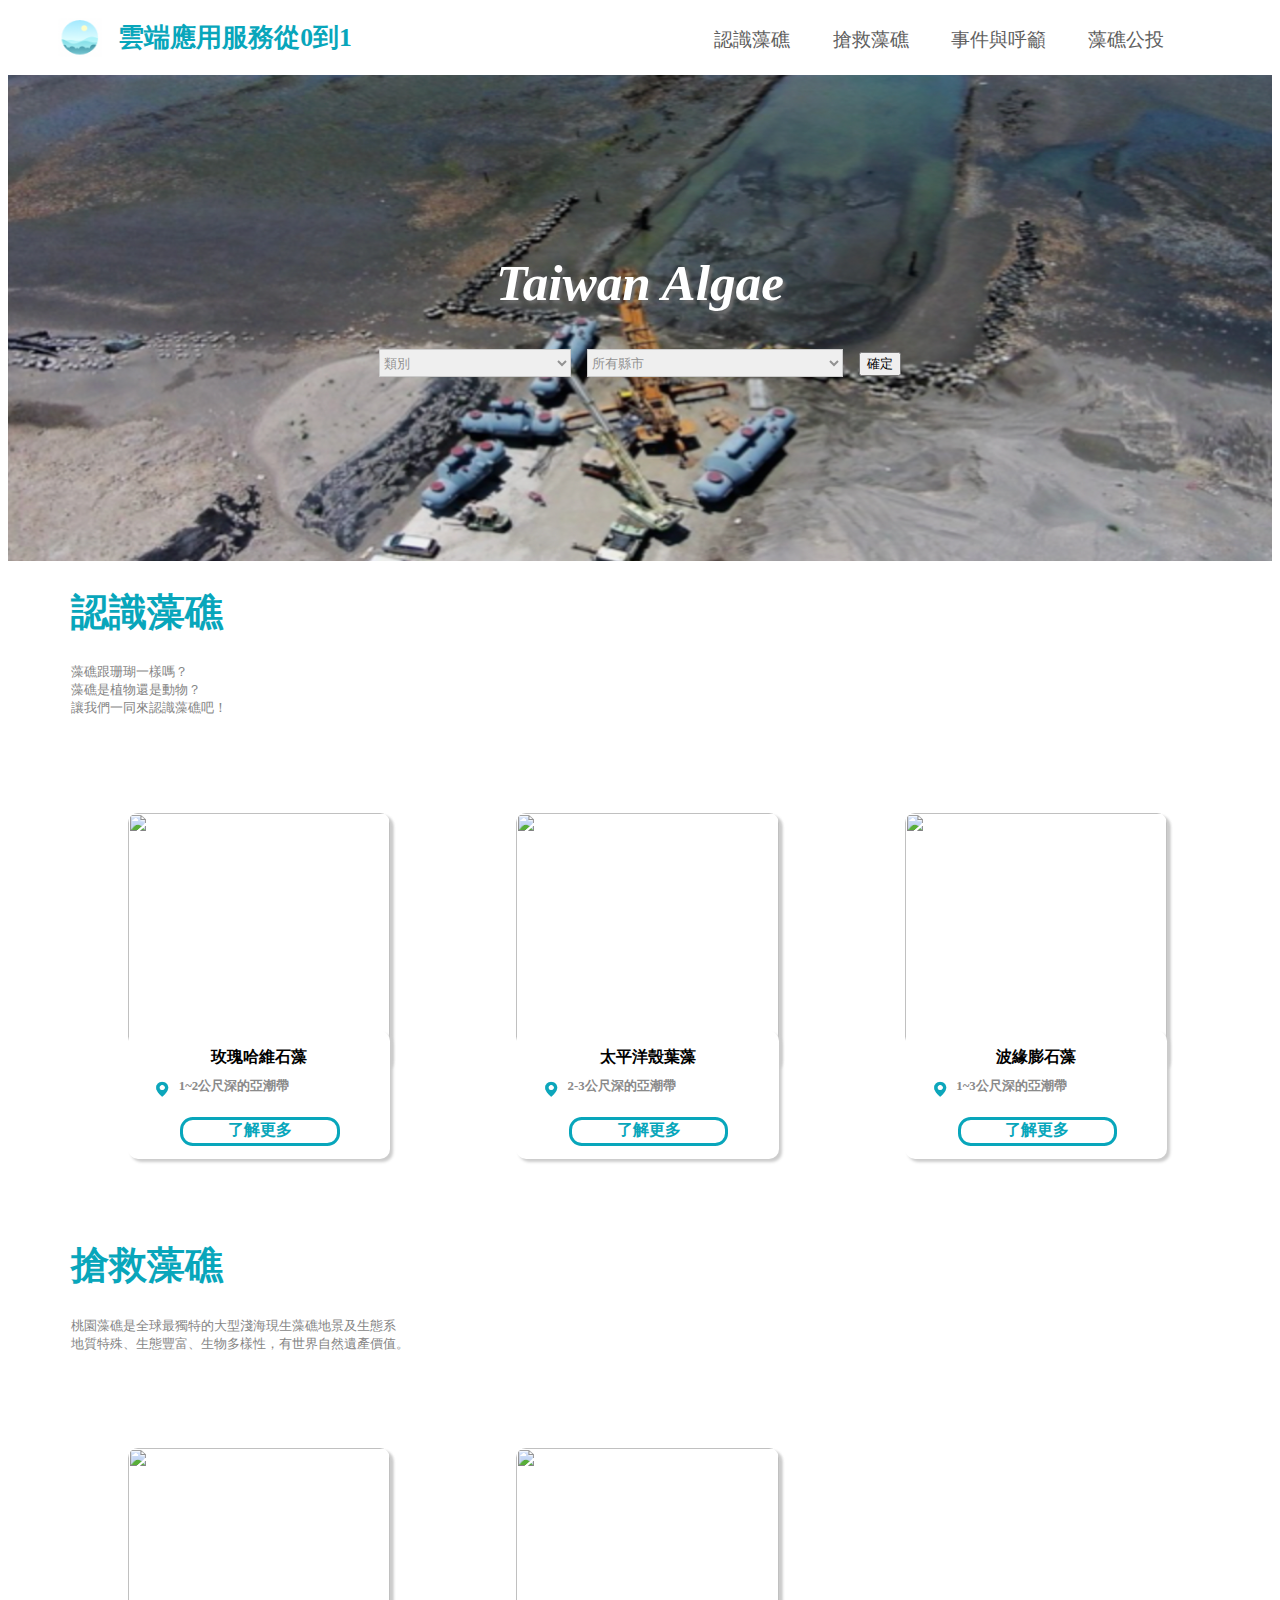
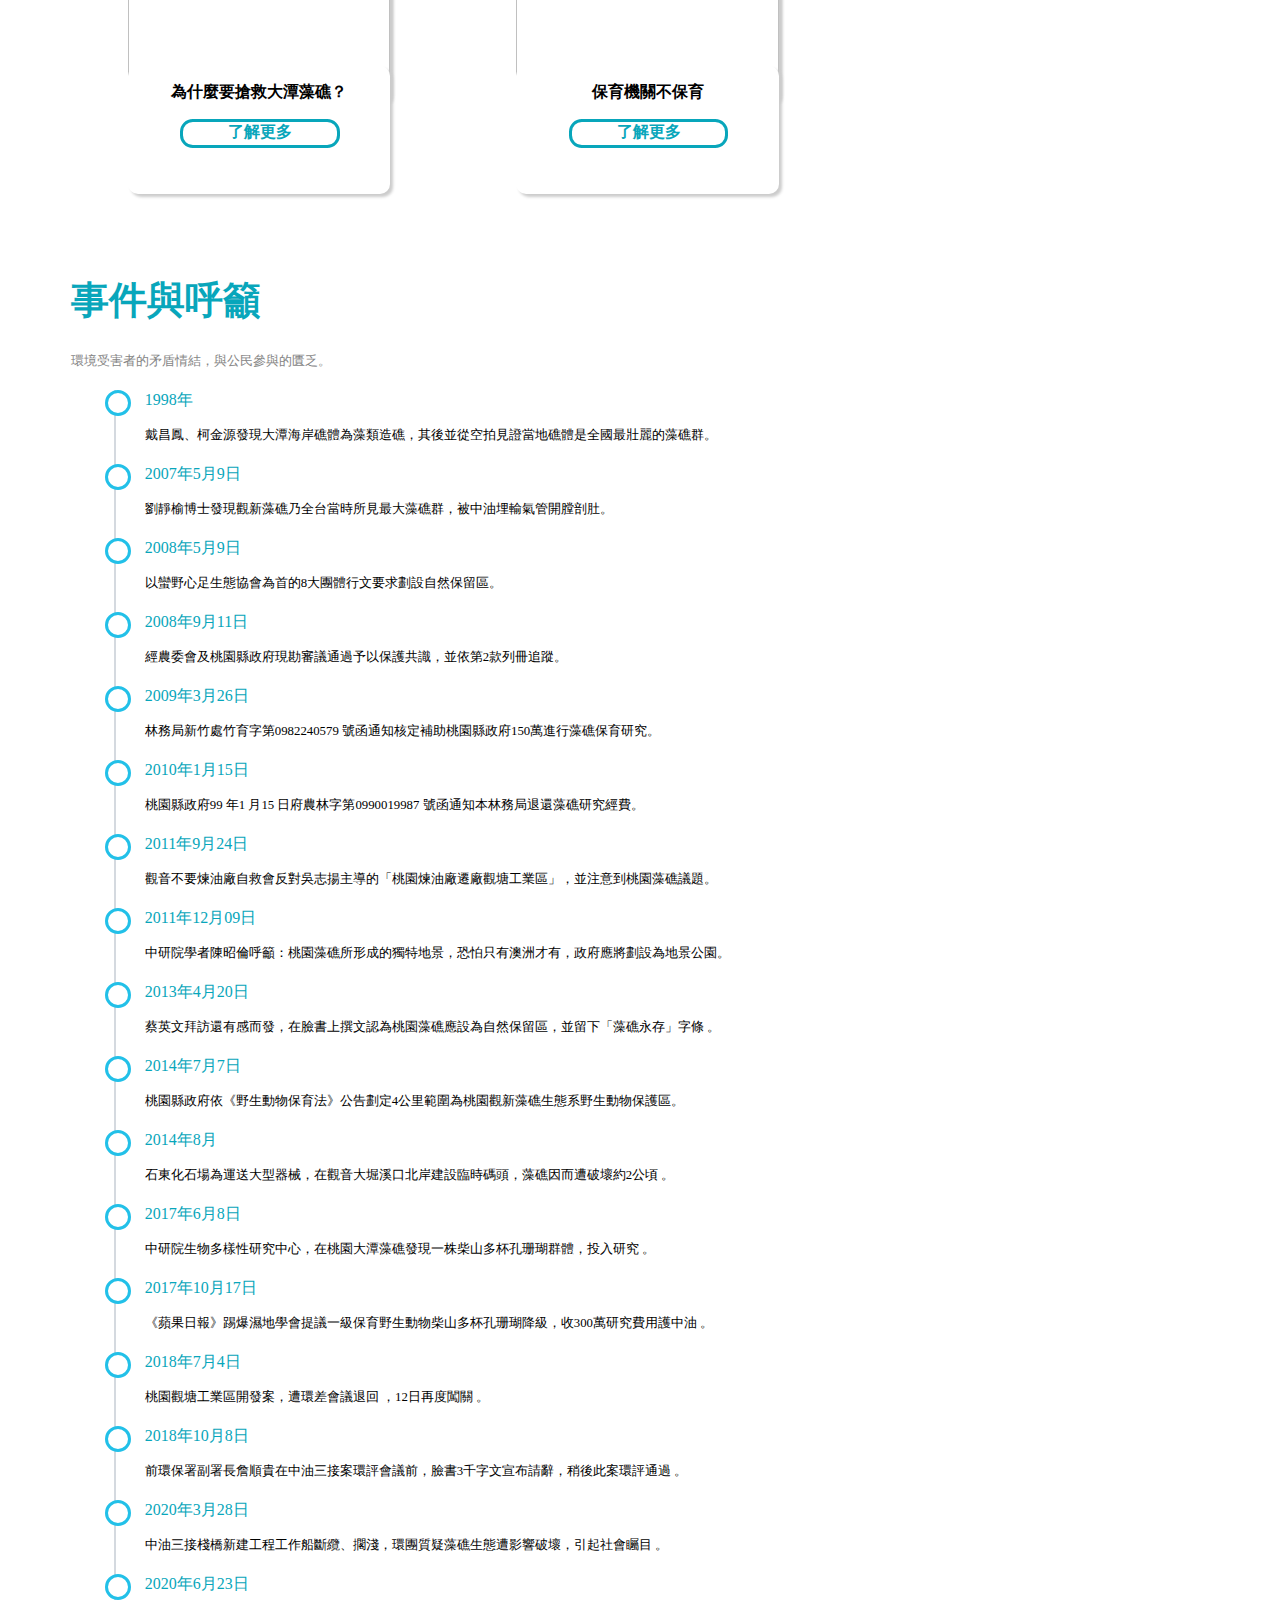
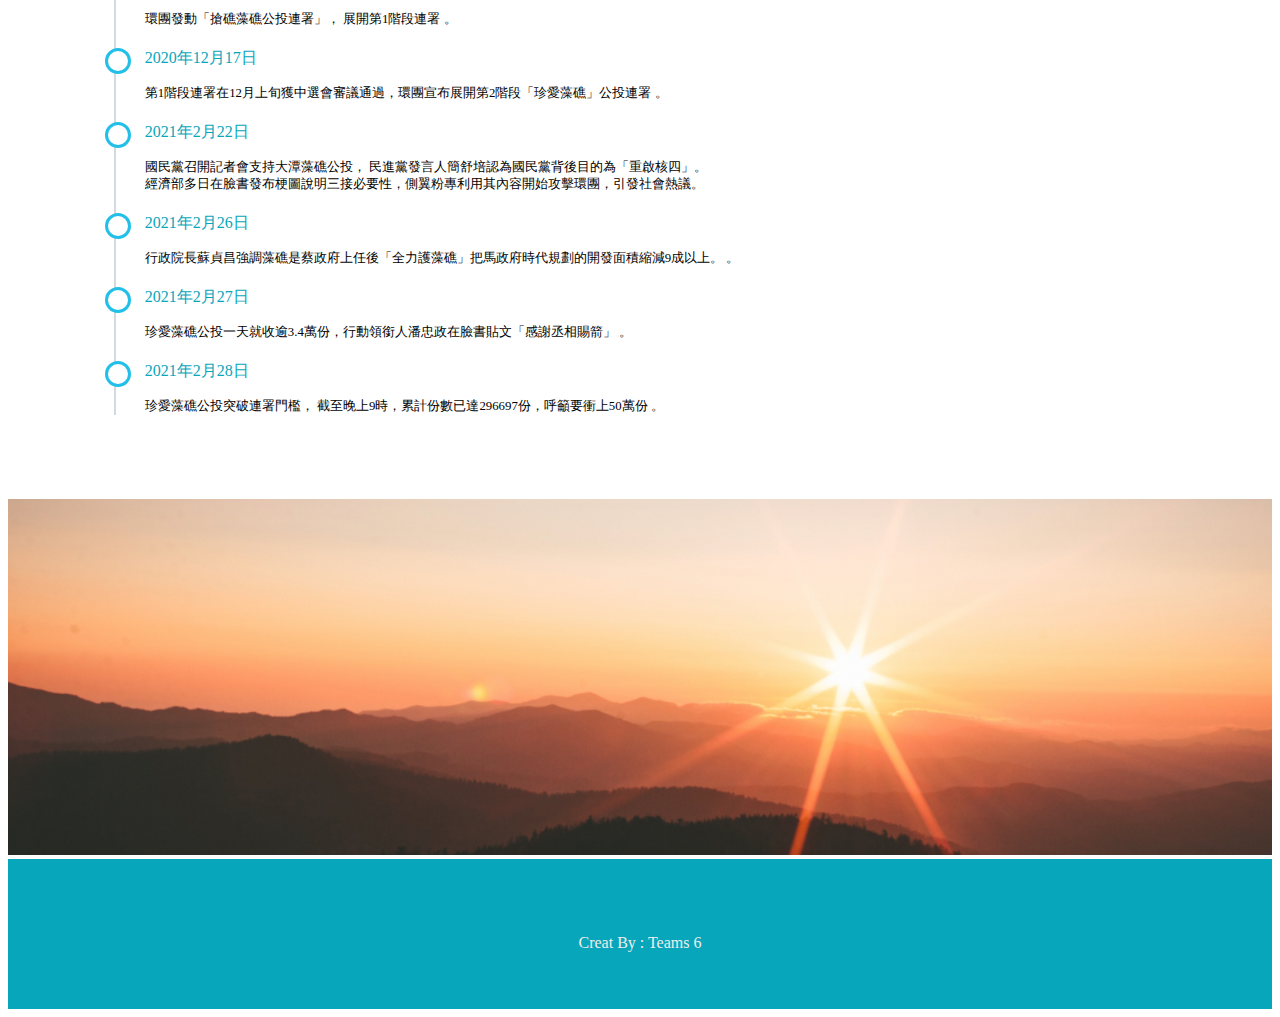
==== index.html @ fd7a49cc "Add files via upload" ====
<!DOCTYPE html>
<html>
<head>
	<title>index</title>
	<link href="./css/Style.css" rel="stylesheet">
    <script src="./js/index.js"></script>
    <title>雲端應用服務從0到1</title>
    <meta charset="utf-8">
    <link href="./css/modal.css"  rel="stylesheet">
    <link href="./css/timeline.css"  rel="stylesheet">
    <script src="./js/jquery-3.6.0.slim.min.js"></script> 
    <script src="./js/modal.js"></script>
</head>
<body>
<div>
    <div>
        <span>
            <img src="photo/view.png" id="view">
            <h1 id="Taiwan" >雲端應用服務從0到1</h1>
        </span>
        <span>
            <ul id="nav">
                <li onclick="onTopClick(1)">認識藻礁</li>
                <li onclick="onTopClick(2)">搶救藻礁</li>
                <li onclick="onTopClick(3)">事件與呼籲</li>
                <li onclick="onTopClick(4)">藻礁公投</li>
            </ul>        
        </span>
    </div>

    <div id="frontpapge">
        <div id="word">
            <h1 style="text-align: center;">Taiwan Algae</h1>
            <h2>
                <div id="select">
                    <select id="frontselect_1">
                        <option>類別</option>
                    </select>
                    <select id="frontselect_2">
                        <option>所有縣市</option>
                        <option value="N">北部投票率</option>
                        <option value="N">北部投票率</option>
                        <option value="N">北部投票率</option>
                    </select>
                </div>
                <script src="./js/vote.js"></script>
                <button id="sure" onclick="sure_click()">確定</button>
            </h2>
            <!-- <div>
                <span>
                    <h3 style="text-align: center; color:white;">北部投票率</h3>
                    <progress id="N" value="32" max="100"></progress>
                    <div class="g-progress"></div>
                </span>
                <span>
                    <progress id="N" value="32" max="100"></progress>
                    <div class="g-progress"></div>
                </span>
                <span>
                    <progress id="N" value="32" max="100"></progress>
                    <div class="g-progress"></div>
                </span>
                <span>
                    <progress id="N" value="32" max="100"></progress>
                    <div class="g-progress"></div>
                </span>
            </div> -->
        </div>
            <img src="photo/frontpapge.png" id="frontphoto">
    </div>

    <div>
        <h1 class="content" id="i1">認識藻礁</h1>
        <p class="content_1">藻礁跟珊瑚一樣嗎？<br>
            藻礁是植物還是動物？<br>
            讓我們一同來認識藻礁吧！</p>
    </div>
    <div id="picture">
        <ul>
            <li>
                <div class="hot">
                    <img src="https://i.imgur.com/7UDQwTd.png" class="hot">
                    <span class="icon">
                        <p class="top">玫瑰哈維石藻</p>
                        <img src="photo/local.png"class="local">
                        <p class="Local">1~2公尺深的亞潮帶</p>
                        <p class="more" onclick="more(p_1)">了解更多</p>
                    </span>
                </div>
            </li>
            <li>
                <div class="hot">
                    <img src="https://i.imgur.com/g8mq5h4.png" class="hot">
                    <span class="icon">
                        <p class="top">太平洋殼葉藻</p>
                        <img src="photo/local.png"class="local">
                        <p class="Local">2-3公尺深的亞潮帶</p>
                        <p class="more" onclick="more(p_2)">了解更多</p>
                    </span>
                </div>
            </li>
            <li>
                <div class="hot">
                    <img src="https://i.imgur.com/2gmbp83.png" class="hot">
                    <span class="icon">
                        <p class="top">波緣膨石藻</p>
                        <img src="photo/local.png"class="local">
                        <p class="Local">1~3公尺深的亞潮帶</p>
                        <p class="more" onclick="more(p_3)">了解更多</p>
                    </span>
                </div>
            </li>
        </ul>
    </div>

    <h1 id="space_1"></h1>

    <p id="p_1" class="jsp" style="display: none;">
        學名：Harveylithon rosea L.-C.Liu & S.-M.Lin in Liu et al. (2018)<br>
        模式種產地:桃園新屋藻礁。<br>
        棲地：較常出現在藻礁區的礁岩或鵝卵石上，亦可在1~2公尺深的亞潮帶藻礁區域發現。<br>
        分布：目前僅記錄於臺灣北部，由桃園市、新北市至基隆市沿岸。<br>
        形態特徵：<br>
        無節的鈣化藻體，外觀近圓形或橢圓形殼狀，長約2~5公分，寬約3~4公分，藻體邊緣常呈淺裂狀或略有波浪弧狀。藻體背腹分明。藻體背面為照光面藻體，背面由 15-30 層或以上的皮層細胞（含有行光合作用色素）組成，背面的皮層細胞中含有可行光合作用的色素蛋白，使藻體表面呈現粉紅色或玫瑰色。腹面為背光面，腹面藻體緊貼著基質(礁岩或其他鈣化生物)生長。藻體厚度約300~500μm，約25~50層細胞厚。藻體縱切面可觀察到髓質明顯鈣化，而葉片縱切面可觀察到葉片下層的髓質細胞由葉片內部向上呈半放射狀生長。四分孢子體世代具有單孔的四分孢子囊腔，囊腔不凸出或微微凸出於藻體表面。囊腔內有多個帶狀分裂的四分孢子囊。<br>
        <button type="button" onclick="clo(p_1)" class="more button">關閉</button>
    </p>
    <p id="p_2" class="jsp" style="display: none;">
        拉丁學名：Crustaphytum pacificum L.-C.Liu & S.-M.Lin in Liu et al. (2018)<br>
        模式種產地：桃園新屋藻礁<br>
        棲地：桃園藻礁區低潮位的礁岩或鵝卵石上，亦可在2-3公尺深的亞潮帶區域發現。<br>
        分布：目前僅於西太平洋的臺灣西北部及法屬新喀里多尼亞島。<br>
        形態特徵:<br>
        藻體由薄殼狀的鈣化小葉片組成, 小葉片可為不規則碎片狀或由具波浪邊緣的橢圓形葉片，葉片長約4~10公分，寬約3~5公分。鈣化藻體表面呈現深紫色或深紅色，藻體背面由 5-10 層或以上的皮層細胞（含有行光合作用色素）組成，藻體腹面（向地面）緊貼著礁岩基質或其他鈣化生物生長。因此在野外觀察殼葉藻的藻體，可看到的鈣化小葉片邊緣呈波浪狀，葉片邊緣不緊貼於礁岩上，藻體表面呈現出碎浪波紋狀。鈣化藻體厚度約100~300 μm，約35~45層細胞厚。鈣化葉片縱切面可觀察到葉片下層的髓質細胞由葉片內部向外呈放射狀生長。四分孢子體世代具有多孔的四分孢子囊腔，具平頂狀的四分孢子囊腔會凸出藻體表面，囊腔內有多個帶狀分裂的四分孢子囊（目字形）。<br>
        <button type="button" onclick="clo(p_2)" class="more button">關閉</button>
    </p>
    <p id="p_3" class="jsp" style="display: none;">
        學名：Phymatolithon margoundulatus L.-C.Liu & Showe M.Lin<br>
        模式種產地：桃園新屋藻礁。<br>
        棲地：較常出現在藻礁區的礁岩或鵝卵石上，廣泛分佈於高潮位藻礁區，亦可由高潮位至1~3公尺深的亞潮帶藻礁區域發現。<br>
        分布：目前僅記錄於臺灣桃園市藻礁區。<br>
        形態特徵:<br>
        無節的鈣化藻體，外觀近扇形平面藻體或扁平不連續狀的玫瑰花座形，長約2~4公分，寬約2~3公分，藻體邊緣常呈淺裂狀或略有波浪弧狀。藻體背腹分明。藻體背面為照光面，藻體背面由 10-15層或以上的皮層細胞（含有行光合作用色素）組成，背面的皮層細胞中含有可行光合作用的色素蛋白，使藻體表面呈現紫紅色到深紅色，藻體邊緣多為白色或淺粉色。腹面為背光面，腹面藻體緊貼著基質(礁岩或其他鈣化生物)生長。藻體厚度約100~250μm，約35~45層細胞厚。藻體縱切面可觀察到髓質明顯有鈣化，而葉片縱切面可觀察到葉片下層的髓質細胞由葉片內部向上呈半放射狀生長。四分孢子體世代具有多孔的四分孢子囊腔，囊腔以半球狀凸出於藻體表面。囊腔內有多個帶狀分裂的四分孢子囊。<br>
        <button type="button" onclick="clo(p_3)" class="more button">關閉</button>
    </p>
    <p id="space_2"></p>
    <div>
        <h1 class="content" id="i2">搶救藻礁</h1>
        <p class="content_1">桃園藻礁是全球最獨特的大型淺海現生藻礁地景及生態系<br>地質特殊、生態豐富、生物多樣性，有世界自然遺產價值。</p>
    </div>
    <div id="picture">
        <ul>
            <li>
                <div class="hot">
                    <img src="https://i.imgur.com/1jV1uFA.jpeg" class="hot">
                    <span class="icon">
                        <p class="top">為什麼要搶救大潭藻礁？</p>
                        <p class="more" onclick="more(p_4)">了解更多</p>
                    </span>
                </div>
            </li>
            <li>
                <div class="hot">
                    <img src="https://i.imgur.com/DKHWVGs.jpeg" class="hot">
                    <span class="icon">
                        <p class="top">保育機關不保育</p>
                        <p class="more" onclick="more(p_5)">了解更多</p>
                    </span>
                </div>
            </li>
        </ul>
    </div>
    <h1 id="space_1"></h1>
    <p id="p_4" class="jsp" style="display: none;">
        珊瑚礁、藻礁都是生物礁；但藻礁珍奇稀有，桃園藻礁是全球最獨特的大型淺海現生藻礁地景及生態系，地質特殊、生態豐富、生物多樣性高，有世界自然遺產價值，它的固碳功能可以減緩地球暖化的氣候危機。
        大潭藻礁是精華中的精華  造礁的殼狀珊瑚藻種類最多覆蓋率最高24種造礁藻類有19種是世界新種，簡直不可思議，汙染多年後，此處海岸蟹類豐富度仍遠高於墾丁國公園潮間帶，頂級掠食性動物裸胸鯙超過1200隻，證明生態豐富穩定，是一級保育類動物柴山多杯孔珊瑚最大棲地是國際瀕危物種紅肉ㄚ髻鮫的育幼場，全球僅剩約50隻的台灣白海豚也來這裡覓食，國際期刊一再認證這裡的保育價值。
        2019年列入國際海洋保育組織Mission Blue的全球希望熱點，是值得我們為下一代守護的珍貴自然資產和環境教育場域。<br>
        <button type="button" onclick="clo(p_4)" class="more button">關閉</button>
    </p>
    <p id="p_5" class="jsp" style="display: none;">
        文化資產保存法（自然地景篇的自然保留區、自然紀念物）、野生動物保育法（野生動物保護區）、海岸管理法（一級海岸保護區）都是藻礁保育的法源基礎
        不幸地方和中央保育機關都相互推遲劃設保護區，他們的怠惰導致桃園藻礁被開發毀滅的命運，保育機關屈從主官意志只好閹割專業，踢皮球的荒誕過程令人浩歎。
        <br><button type="button" onclick="clo(p_5)" class="more button">關閉</button>
    </p>

    <p id="space_2"></p>
    <div>
        <h1 class="content" id="i3">事件與呼籲</h1>
        <p class="content_1">環境受害者的矛盾情結，與公民參與的匱乏。</p>


        <div class="row">
            <ul class="timeline">
                <li>
                    <p class="float-right">1998年</p>
                    <p class="float-right_1">戴昌鳳、柯金源發現大潭海岸礁體為藻類造礁，其後並從空拍見證當地礁體是全國最壯麗的藻礁群。</p>
                </li>
                <li>
                    <p class="float-right">2007年5月9日</p>
                    <p class="float-right_1">劉靜榆博士發現觀新藻礁乃全台當時所見最大藻礁群，被中油埋輸氣管開膛剖肚。</p>
                </li>
                <li>
                    <p class="float-right">2008年5月9日 </p>
                    <p class="float-right_1">以蠻野心足生態協會為首的8大團體行文要求劃設自然保留區。</p>
                </li>
                <li>
                    <p class="float-right">2008年9月11日</p>
                    <p class="float-right_1">經農委會及桃園縣政府現勘審議通過予以保護共識，並依第2款列冊追蹤。</p>
                </li>
                <li>
                    <p class="float-right">2009年3月26日</p>
                    <p class="float-right_1">林務局新竹處竹育字第0982240579 號函通知核定補助桃園縣政府150萬進行藻礁保育研究。</p>
                </li>
                <li>
                    <p class="float-right">2010年1月15日</p>
                    <p class="float-right_1">桃園縣政府99 年1 月15 日府農林字第0990019987 號函通知本林務局退還藻礁研究經費。</p>
                </li>
                <li>
                    <p class="float-right">2011年9月24日</p>
                    <p class="float-right_1">觀音不要煉油廠自救會反對吳志揚主導的「桃園煉油廠遷廠觀塘工業區」，並注意到桃園藻礁議題。</p>
                </li>
                <li>
                    <p class="float-right">2011年12月09日</p>
                    <p class="float-right_1">中研院學者陳昭倫呼籲：桃園藻礁所形成的獨特地景，恐怕只有澳洲才有，政府應將劃設為地景公園。</p>
                </li>
                <li>
                    <p class="float-right">2013年4月20日</p>
                    <p class="float-right_1">蔡英文拜訪還有感而發，在臉書上撰文認為桃園藻礁應設為自然保留區，並留下「藻礁永存」字條 。</p>
                </li>
                <li>
                    <p class="float-right">2014年7月7日</p>
                    <p class="float-right_1">桃園縣政府依《野生動物保育法》公告劃定4公里範圍為桃園觀新藻礁生態系野生動物保護區。</p>
                </li>
                <li>
                    <p class="float-right">2014年8月</p>
                    <p class="float-right_1">石東化石場為運送大型器械，在觀音大堀溪口北岸建設臨時碼頭，藻礁因而遭破壞約2公頃 。</p>
                </li>
                <li>
                    <p class="float-right">2017年6月8日</p>
                    <p class="float-right_1">中研院生物多樣性研究中心，在桃園大潭藻礁發現一株柴山多杯孔珊瑚群體，投入研究 。</p>
                </li>
                <li>
                    <p class="float-right">2017年10月17日</p>
                    <p class="float-right_1">《蘋果日報》踢爆濕地學會提議一級保育野生動物柴山多杯孔珊瑚降級，收300萬研究費用護中油 。</p>
                </li>
                <li>
                    <p class="float-right">2018年7月4日</p>
                    <p class="float-right_1">桃園觀塘工業區開發案，遭環差會議退回 ，12日再度闖關 。</p>
                </li>
                <li>
                    <p class="float-right">2018年10月8日</p>
                    <p class="float-right_1">前環保署副署長詹順貴在中油三接案環評會議前，臉書3千字文宣布請辭，稍後此案環評通過 。</p>
                </li>
                <li>
                    <p class="float-right">2020年3月28日 </p>
                    <p class="float-right_1">中油三接棧橋新建工程工作船斷纜、擱淺，環團質疑藻礁生態遭影響破壞，引起社會矚目 。</p>
                </li>
                <li>
                    <p class="float-right">2020年6月23日</p>
                    <p class="float-right_1">環團發動「搶礁藻礁公投連署」， 展開第1階段連署 。</p>
                </li>
                <li>
                    <p class="float-right">2020年12月17日</p>
                    <p class="float-right_1">第1階段連署在12月上旬獲中選會審議通過，環團宣布展開第2階段「珍愛藻礁」公投連署 。</p>
                </li>
                <li>
                    <p class="float-right">2021年2月22日</p>
                    <p class="float-right_1">國民黨召開記者會支持大潭藻礁公投， 民進黨發言人簡舒培認為國民黨背後目的為「重啟核四」。<br>經濟部多日在臉書發布梗圖說明三接必要性，側翼粉專利用其內容開始攻擊環團，引發社會熱議。</p>
                </li>
                <li>
                    <p class="float-right">2021年2月26日 </p>
                    <p class="float-right_1">行政院長蘇貞昌強調藻礁是蔡政府上任後「全力護藻礁」把馬政府時代規劃的開發面積縮減9成以上。 。</p>
                </li>
                <li>
                    <p class="float-right">2021年2月27日</p>
                    <p class="float-right_1">珍愛藻礁公投一天就收逾3.4萬份，行動領銜人潘忠政在臉書貼文「感謝丞相賜箭」 。</p>
                </li>
                <li>
                    <p class="float-right">2021年2月28日</p>
                    <p class="float-right_1"> 珍愛藻礁公投突破連署門檻， 截至晚上9時，累計份數已達296697份，呼籲要衝上50萬份 。</p>
                </li>
            </ul>
        </div>
    </div>



    <img src="photo/sun.png" id="sun">  
    <div id="last"></div>
    <footer id="footer">
        Creat By : Teams 6
    </footer>
</div>

<div class="modal fade" tabindex="-1" role="dialog" id="vote_modal">
    <div class="modal-dialog" role="document">
      <div class="modal-content">
        <div class="modal-header">
          <h4 class="modal-title">藻礁公投</h4>
        </div>
        <div class="modal-body">
          <p class="text-center">距離公投還有 <span id="date"></span></p>
        </div>
        <div class="modal-footer">
          <button type="button" class="btn btn-default button" data-dismiss="modal">關閉</button>
          <a href="https://web.cec.gov.tw/referendum/cms/proposal/33640"
            ><button type="button" class="btn btn-primary button">詳細資料</button></a
          >
        </div>
      </div>
    </div>
  </div>
</body>
</html>
---- css/Style.css ----
#nav {
    list-style: none;
    margin: 0;
    padding: 0;
    overflow: hidden;
    display: inline;
    white-space: nowrap;
    margin-top: 1%;
    margin-left:28vw;
}
#nav > li{
    display: inline;
    margin-right: 3vw;
    font-size: 1.45vw;
    color: rgb(94, 94, 94);
}
#view{
    margin-left: 3vw;
    margin-right: 2vw;
    height: 3vw;
    width: 3.3vw;
    display: inline;
    transform: translate(1vw,0.8vw);
}
#Taiwan{
    text-align:left;
    display:inline;
    font-size: 2vw;
    color: #08A6BB;
}
#nav li:hover {
    background:#eee;
    color: #08A6BB;
}

#frontpapge{
    display: flex;
    justify-content: center; 
    align-items: center;
}
#frontphoto{
    margin-top: 1.5vw;
    width: 100%;
    height: 38vw;
}
#word{
    position:absolute;
    z-index: 10;
}
#frontpapge > #word > h1{
    display: block;
    color: rgb(255, 255, 255);
    font-style: italic;
    text-shadow:3px 3px 3px #6d6d6d;
    font-size: 4vw;
    justify-content: center; 
    align-items:center;
}
#select{
    display: inline-block;
}
 #frontselect_1{
    color: #929292;
    position: relative;
    font-family: 'PingFangTC', '微軟正黑體', sans-serif;
    height: 2.25vw;  
    border: 1px solid #ccc;
    width: 15vw; 
    margin-right: 10px;
    margin-left: auto;
}
#frontselect_2{
    color: #929292;
    position: relative;
    font-family: 'PingFangTC', '微軟正黑體', sans-serif;
    height: 2.25vw;  
    border: 1px solid #ccc;
    width: 20vw; 
    margin-right: 10px;
    margin-left: auto;
}
#search{
    width: 2.2vw;
    height: 2.2vw;
    transform: translate(0vw,0.9vw);
    
}
.content{
    font-weight:bolder;
    color: #08A6BB;
    margin-left: 5%;
    font-size: 3vw;
}
.content_1{
    color: rgb(133, 133, 133);
    margin-left: 5%;
    font-size: 1.05vw;
}
.hot{
    height: 20vw;
    width: 20.5vw;
    position: relative;
    border-radius: 10px;
    box-shadow:3px 3px 3px #cccccc;
}
.icon{
    border-radius: 10px;
    position: absolute;
    top: 17vw;
    right : 0vw;
    display: block;
    background: rgb(255, 255, 255);
    box-shadow:3px 3px 3px #cccccc;
    height: 10vw;
    width: 20.5vw;
}
.icon > .top{
    text-align: center;
    font-weight: bold;
    font-size: 1.25vw;
}
.icon > .Local{
    text-align: left;
    margin-left: 4vw;
    font-weight: bold;
    color: rgb(138, 138, 138);
    transform: translate(0vw,-0.45vw);
    font-size:1vw;
}
.icon > .more{
    height: 1.8vw;
    width: 12vw;
    margin-left: 20%;
    margin-right: 20%;
    color: #08A6BB;
    text-align: center;
    font-weight: bold;
    border: #08A6BB solid 0.3vw;
    border-radius: 1vw;
    font-size: 1.25vw;
}
.hot .more:hover {
    background:#eee;
    color:#08A6BB;
}
.local{
    position: absolute;
    top: 3.7vw;
    left : 2vw;
    display: block;
    width: 1.5vw;
    height: 1.7vw;
}
#picture > ul > li{
    margin-left: 3%;
    margin-top: 3%;
    padding: 3.5%;
    display: inline-block;
}
#space_1{
    margin-top: 5vw;
}
#space_2{
    margin-top: 10vw;
}
.activ{
    text-align: center;
    font-weight: bolder;
    font-size: larger;
}
#sun{
    margin-top: 5vw;
    width:100%;
    height:100%;
}
#last{
    height: 75px;
    background-color: #08A6BB;
}
.jsp{
    text-align: center;
    margin-left: 8vw;
    margin-right: 8vw;
}
.float-right{
    font-size: 1.25vw;
    color:#08A6BB;
}
.float-right_1{
    font-size: 1vw;
    color:black;
}
.button {
    transition-duration: 0.4s;
    padding: 2px 16px;
    border-radius: 12px;
    color: #08A6BB;
    text-align: center;
    font-weight: bold;
    border: #08A6BB solid 0.3vw;
    font-size: 1.25vw;
    background-color: white;
}
.button:hover {
    padding: 2px 16px;
    border-radius: 12px;
    background:#eee;
    color:#08A6BB;
}
#footer{
    position: relative;
    height: 75px;
    color: #eee;
    background-color: #08A6BB;
    text-align: center;
}
---- css/modal.css ----
.modal-open {
    overflow: hidden;
  }
  .modal {
    position: fixed;
    top: 0;
    right: 0;
    bottom: 0;
    left: 0;
    z-index: 1050;
    display: none;
    overflow: hidden;
    -webkit-overflow-scrolling: touch;
    outline: 0;
  }
  .modal.fade .modal-dialog {
    -webkit-transform: translate(0, -25%);
    -ms-transform: translate(0, -25%);
    -o-transform: translate(0, -25%);
    transform: translate(0, -25%);
    -webkit-transition: -webkit-transform 0.3s ease-out;
    -o-transition: -o-transform 0.3s ease-out;
    transition: transform 0.3s ease-out;
  }
  .modal.in .modal-dialog {
    -webkit-transform: translate(0, 0);
    -ms-transform: translate(0, 0);
    -o-transform: translate(0, 0);
    transform: translate(0, 0);
  }
  .modal-open .modal {
    overflow-x: hidden;
    overflow-y: auto;
  }
  .modal-dialog {
    position: relative;
    width: auto;
    margin: 10px;
  }
  .modal-content {
    position: relative;
    background-color: #ffffff;
    -webkit-background-clip: padding-box;
    background-clip: padding-box;
    border: 1px solid #999999;
    border: 1px solid rgba(0, 0, 0, 0.2);
    border-radius: 6px;
    -webkit-box-shadow: 0 3px 9px rgba(0, 0, 0, 0.5);
    box-shadow: 0 3px 9px rgba(0, 0, 0, 0.5);
    outline: 0;
  }
  .modal-backdrop {
    position: fixed;
    top: 0;
    right: 0;
    bottom: 0;
    left: 0;
    z-index: 1040;
    background-color: #000000;
  }
  .modal-backdrop.fade {
    filter: alpha(opacity=0);
    opacity: 0;
  }
  .modal-backdrop.in {
    filter: alpha(opacity=50);
    opacity: 0.5;
  }
  .modal-header {
    padding: 15px;
    border-bottom: 1px solid #e5e5e5;
  }
  .modal-header .close {
    margin-top: -2px;
  }
  .modal-title {
    margin: 0;
    line-height: 1.42857143;
  }
  .modal-body {
    position: relative;
    padding: 15px;
  }
  .modal-footer {
    padding: 15px;
    text-align: right;
    border-top: 1px solid #e5e5e5;
  }
  .modal-footer .btn + .btn {
    margin-bottom: 0;
    margin-left: 5px;
  }
  .modal-footer .btn-group .btn + .btn {
    margin-left: -1px;
  }
  .modal-footer .btn-block + .btn-block {
    margin-left: 0;
  }
  .modal-scrollbar-measure {
    position: absolute;
    top: -9999px;
    width: 50px;
    height: 50px;
    overflow: scroll;
  }
  @media (min-width: 768px) {
    .modal-dialog {
      width: 600px;
      margin: 30px auto;
    }
    .modal-content {
      -webkit-box-shadow: 0 5px 15px rgba(0, 0, 0, 0.5);
      box-shadow: 0 5px 15px rgba(0, 0, 0, 0.5);
    }
    .modal-sm {
      width: 300px;
    }
  }
  @media (min-width: 992px) {
    .modal-lg {
      width: 900px;
    }
  }
  .clearfix:before,
  .clearfix:after,
  .modal-header:before,
  .modal-header:after,
  .modal-footer:before,
  .modal-footer:after {
    display: table;
    content: " ";
  }
  .clearfix:after,
  .modal-header:after,
  .modal-footer:after {
    clear: both;
  }
  .center-block {
    display: block;
    margin-right: auto;
    margin-left: auto;
  }
  .pull-right {
    float: right !important;
  }
  .pull-left {
    float: left !important;
  }
  .hide {
    display: none !important;
  }
  .show {
    display: block !important;
  }
  .invisible {
    visibility: hidden;
  }
  .text-hide {
    font: 0/0 a;
    color: transparent;
    text-shadow: none;
    background-color: transparent;
    border: 0;
  }
  .hidden {
    display: none !important;
  }
  .affix {
    position: fixed;
  }
---- css/timeline.css ----
.row{
    margin-left: 6vw;
}
ul.timeline {
    list-style-type: none;
    position: relative;
}
ul.timeline:before {
    content: ' ';
    background: #d4d9df;
    display: inline-block;
    position: absolute;
    left: 29px;
    width: 2px;
    height: 100%;
    z-index: 400;
}
ul.timeline > li {
    margin: 20px 0;
    padding-left: 20px;
}
ul.timeline > li:before {
    content: ' ';
    background: white;
    display: inline-block;
    position: absolute;
    border-radius: 50%;
    border: 3px solid #22c0e8;
    left: 20px;
    width: 20px;
    height: 20px;
    z-index: 400;
}
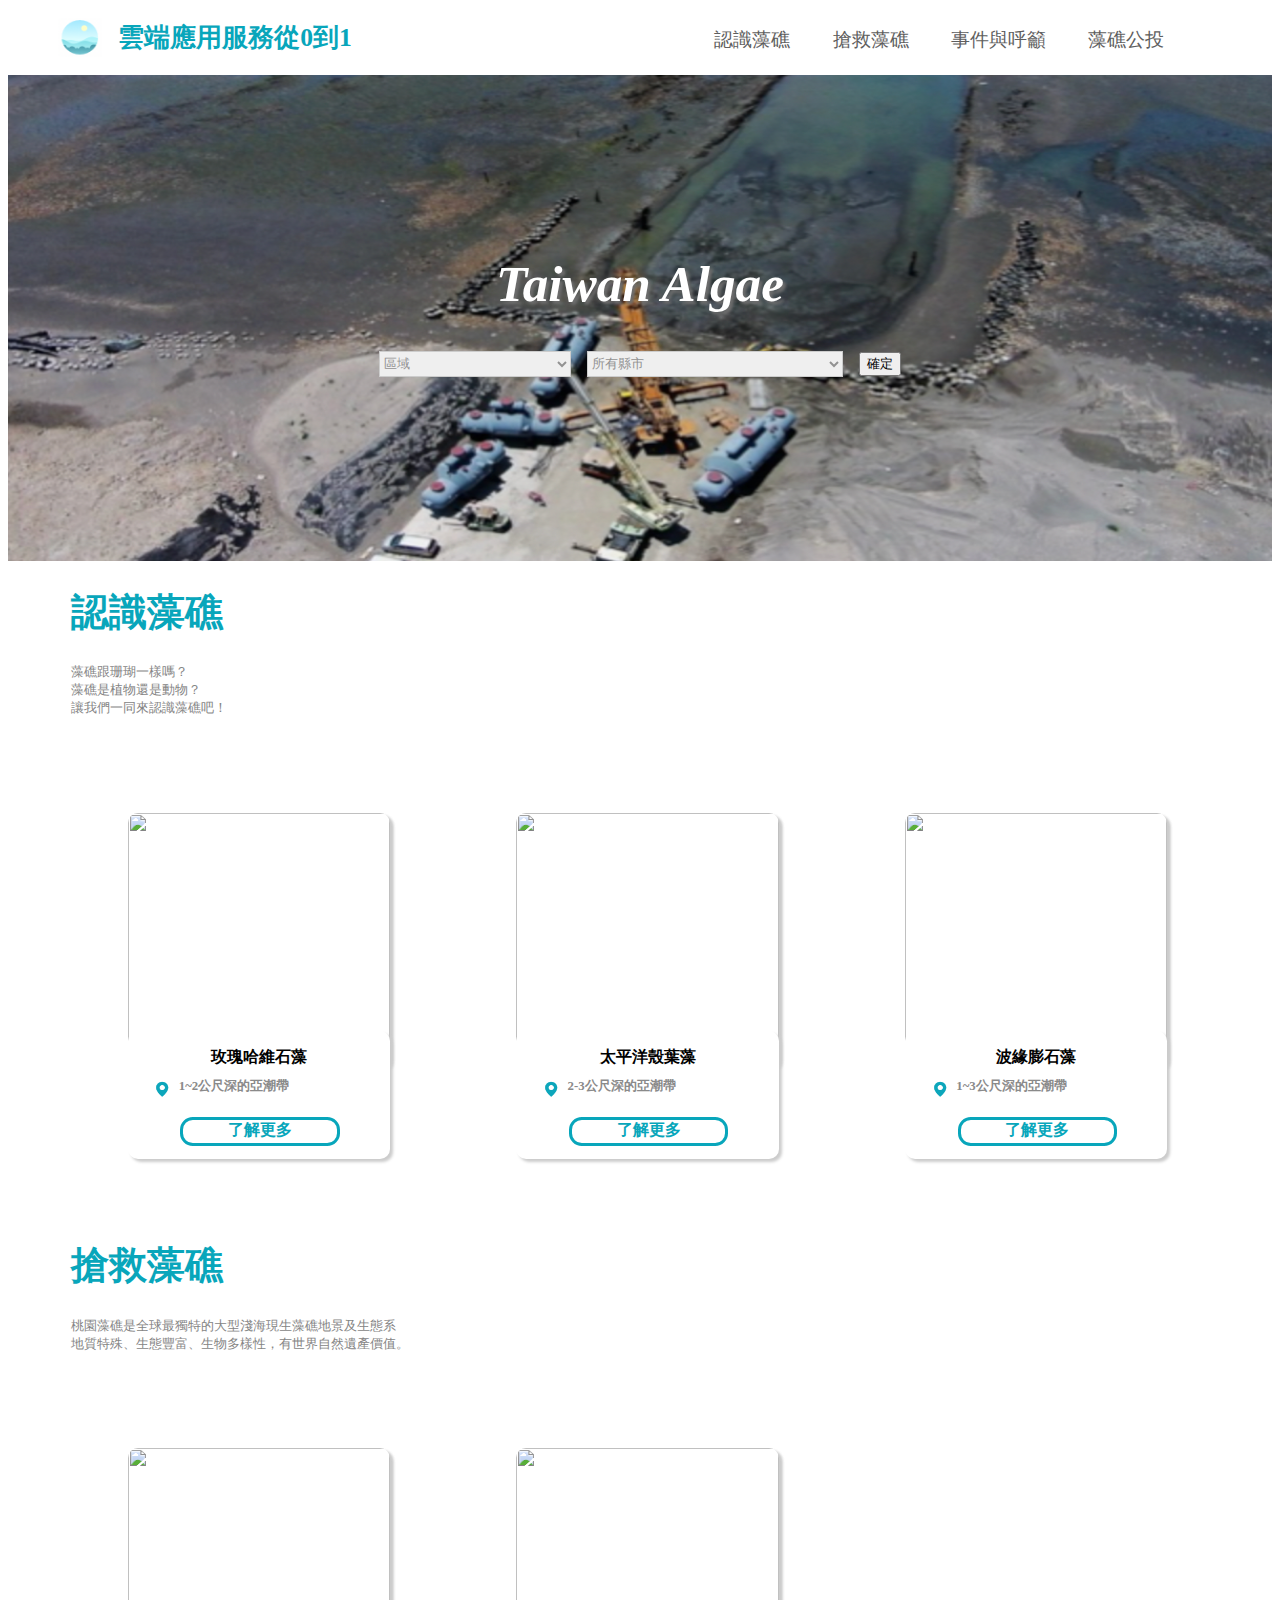
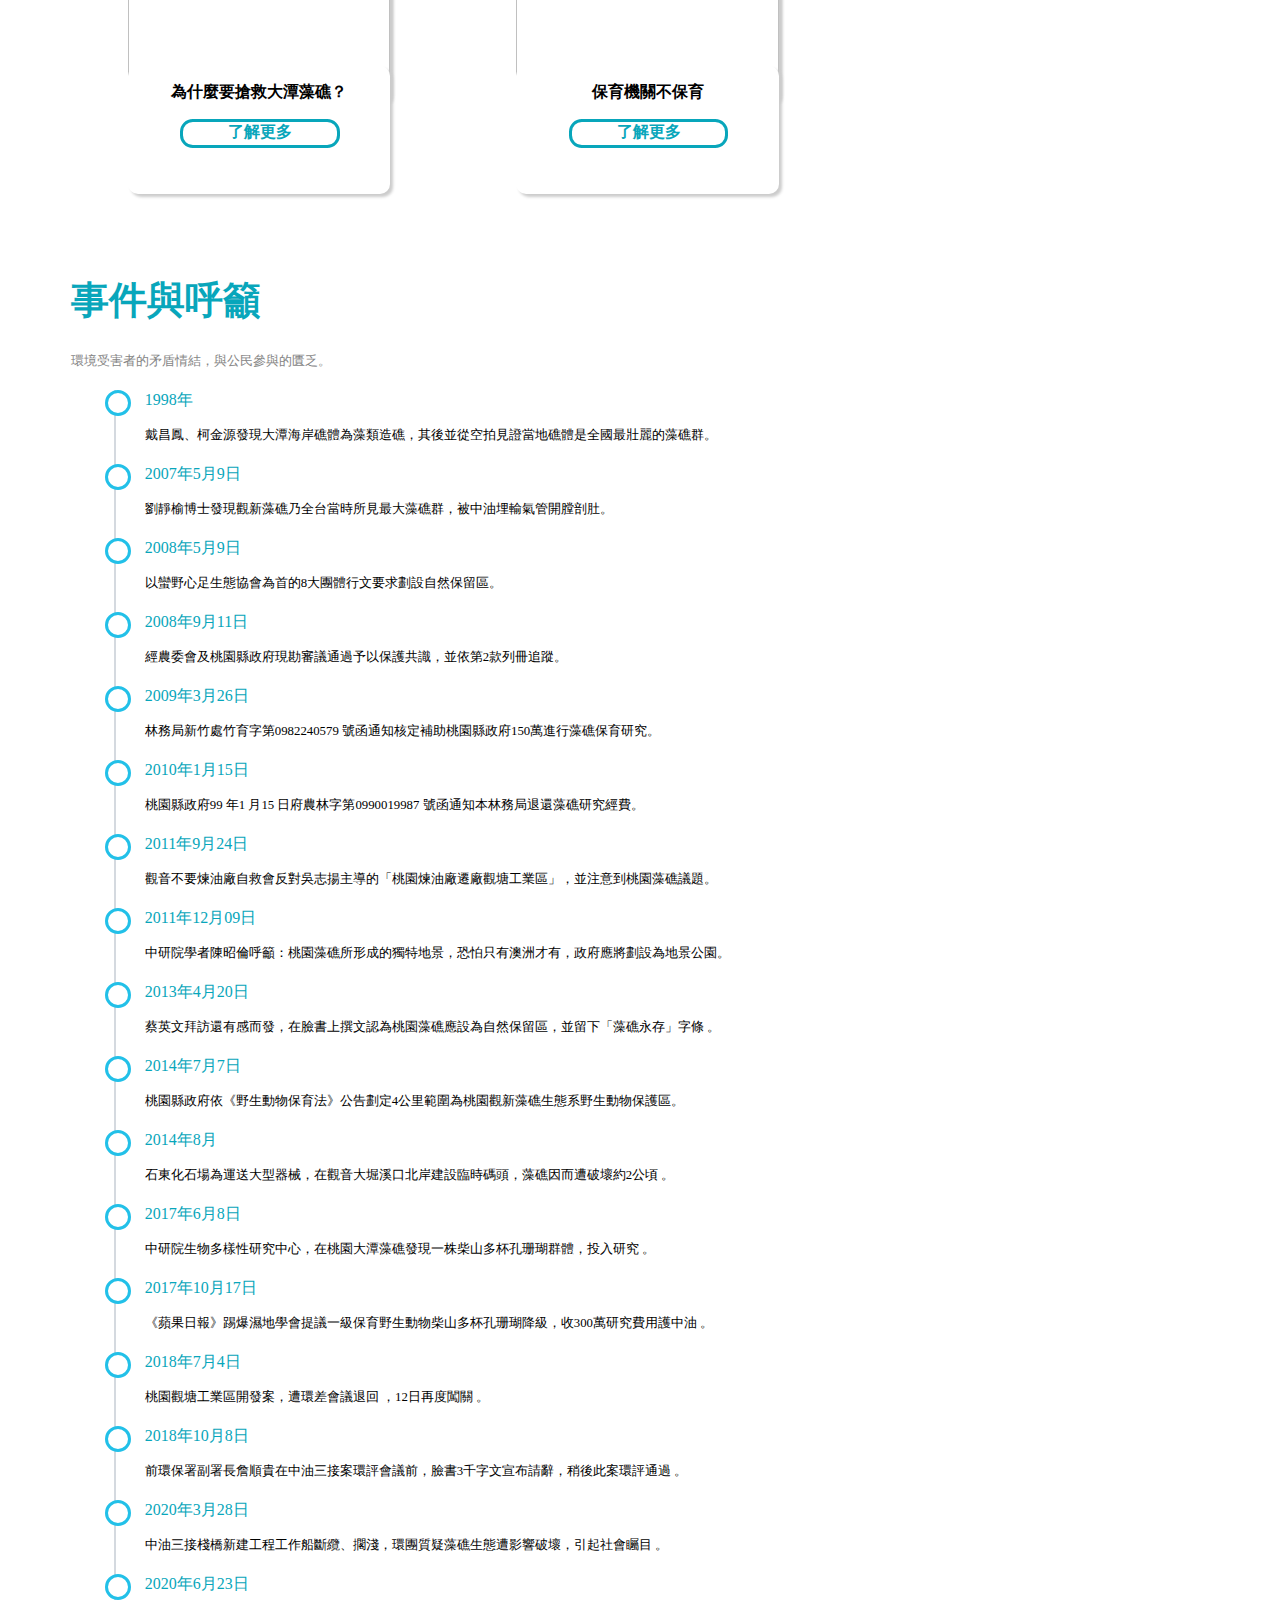
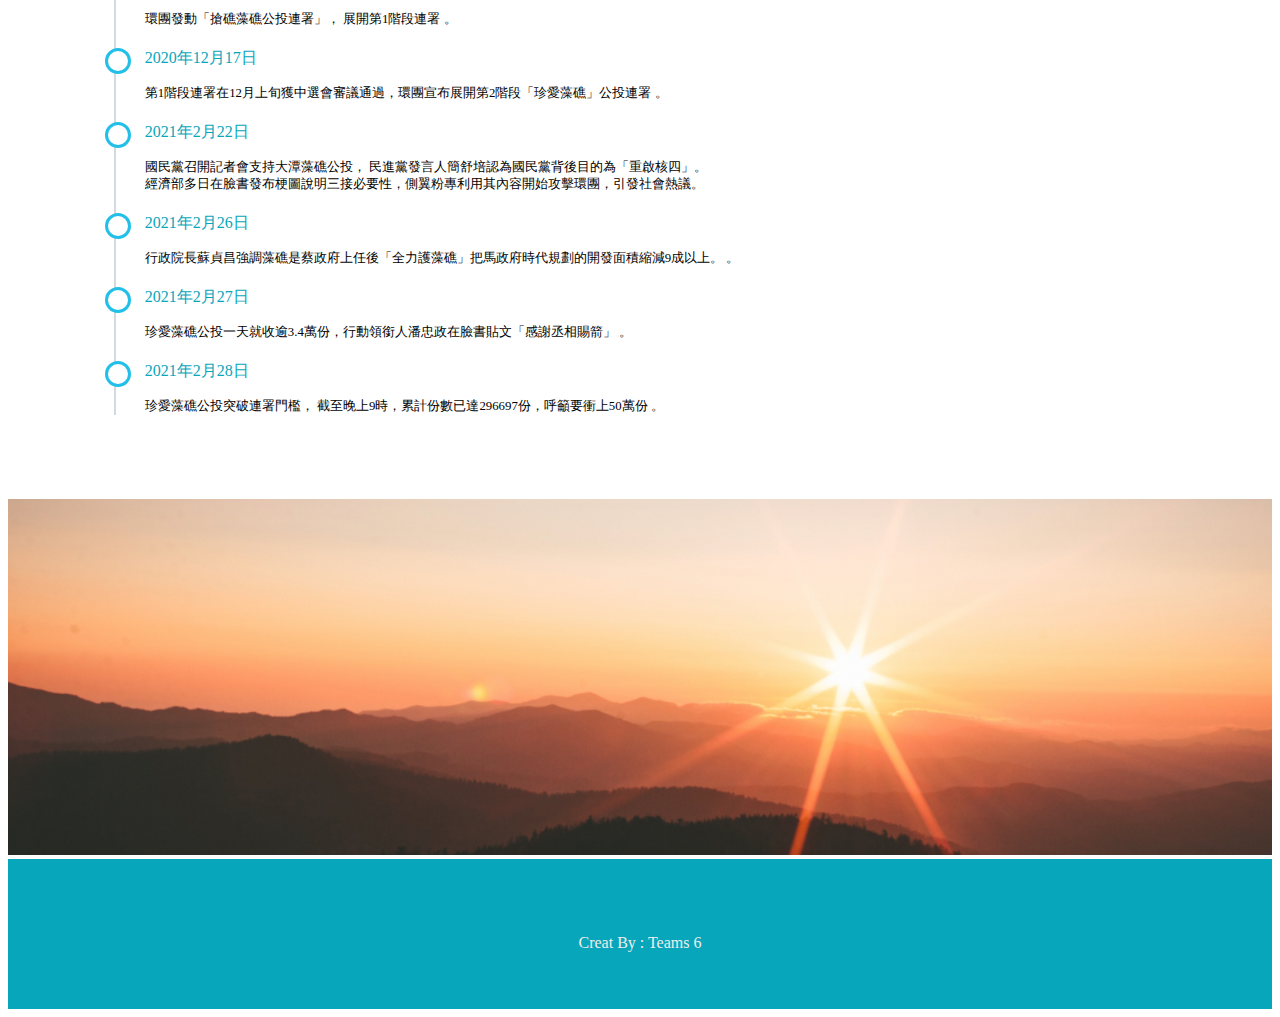
==== commit c61a1786: "Update index.html" ====
--- a/index.html
+++ b/index.html
@@ -33,14 +33,15 @@
             <h1 style="text-align: center;">Taiwan Algae</h1>
             <h2>
                 <div id="select">
-                    <select id="frontselect_1">
-                        <option>類別</option>
+                    <select id="frontselect_1" onchange="change()">
+                        <option>區域</option>
+                        <option value="0%">北部投票率</option>
+                        <option value="0%">中部投票率</option>
+                        <option value="0%">南部投票率</option>
+                        <option value="0%">東部投票率</option>
                     </select>
                     <select id="frontselect_2">
                         <option>所有縣市</option>
-                        <option value="N">北部投票率</option>
-                        <option value="N">北部投票率</option>
-                        <option value="N">北部投票率</option>
                     </select>
                 </div>
                 <script src="./js/vote.js"></script>
@@ -310,4 +311,6 @@
     </div>
   </div>
 </body>
-</html>+</html>
+
+<!-- https://referendums.2021.nat.gov.tw/?themeId=79b8adc5242fb9232566f29a3114eddd&voteType=REF&caseType=N&dataLevel=N -->
--- a/css/Style.css
+++ b/css/Style.css
@@ -32,7 +32,10 @@
     background:#eee;
     color: #08A6BB;
 }
-
+#word>div>span{
+    display: inline-block;
+    padding: 3vw;
+}
 #frontpapge{
     display: flex;
     justify-content: center; 
@@ -63,7 +66,7 @@
     color: #929292;
     position: relative;
     font-family: 'PingFangTC', '微軟正黑體', sans-serif;
-    height: 2.25vw;  
+    height: 2vw;  
     border: 1px solid #ccc;
     width: 15vw; 
     margin-right: 10px;
@@ -73,17 +76,17 @@
     color: #929292;
     position: relative;
     font-family: 'PingFangTC', '微軟正黑體', sans-serif;
-    height: 2.25vw;  
+    height: 2vw;  
     border: 1px solid #ccc;
     width: 20vw; 
     margin-right: 10px;
     margin-left: auto;
 }
-#search{
-    width: 2.2vw;
-    height: 2.2vw;
-    transform: translate(0vw,0.9vw);
-    
+.g-progress {
+    width: 160px;
+    height: 160px;
+    border-radius: 50%;
+    background: conic-gradient(#FFCDB2 0, #FFCDB2 70%, #B5838D 25%, #B5838D);
 }
 .content{
     font-weight:bolder;
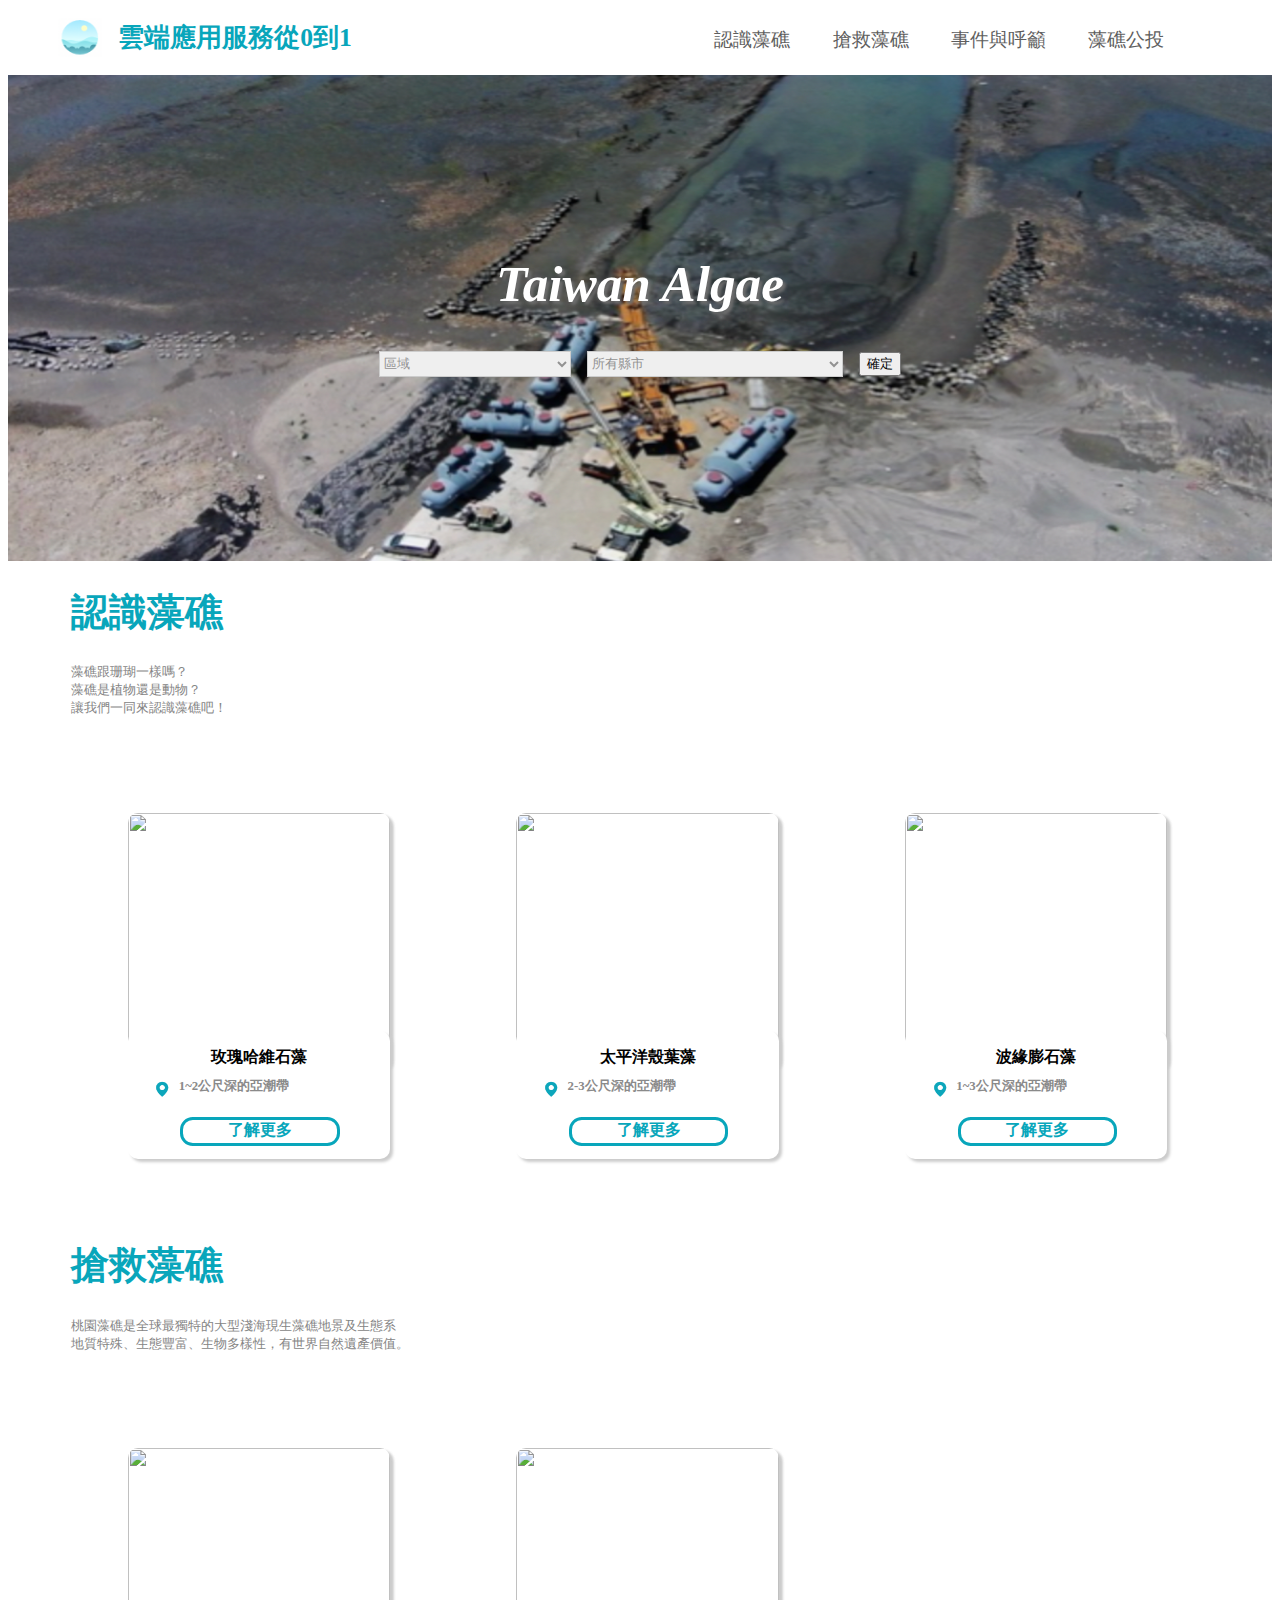
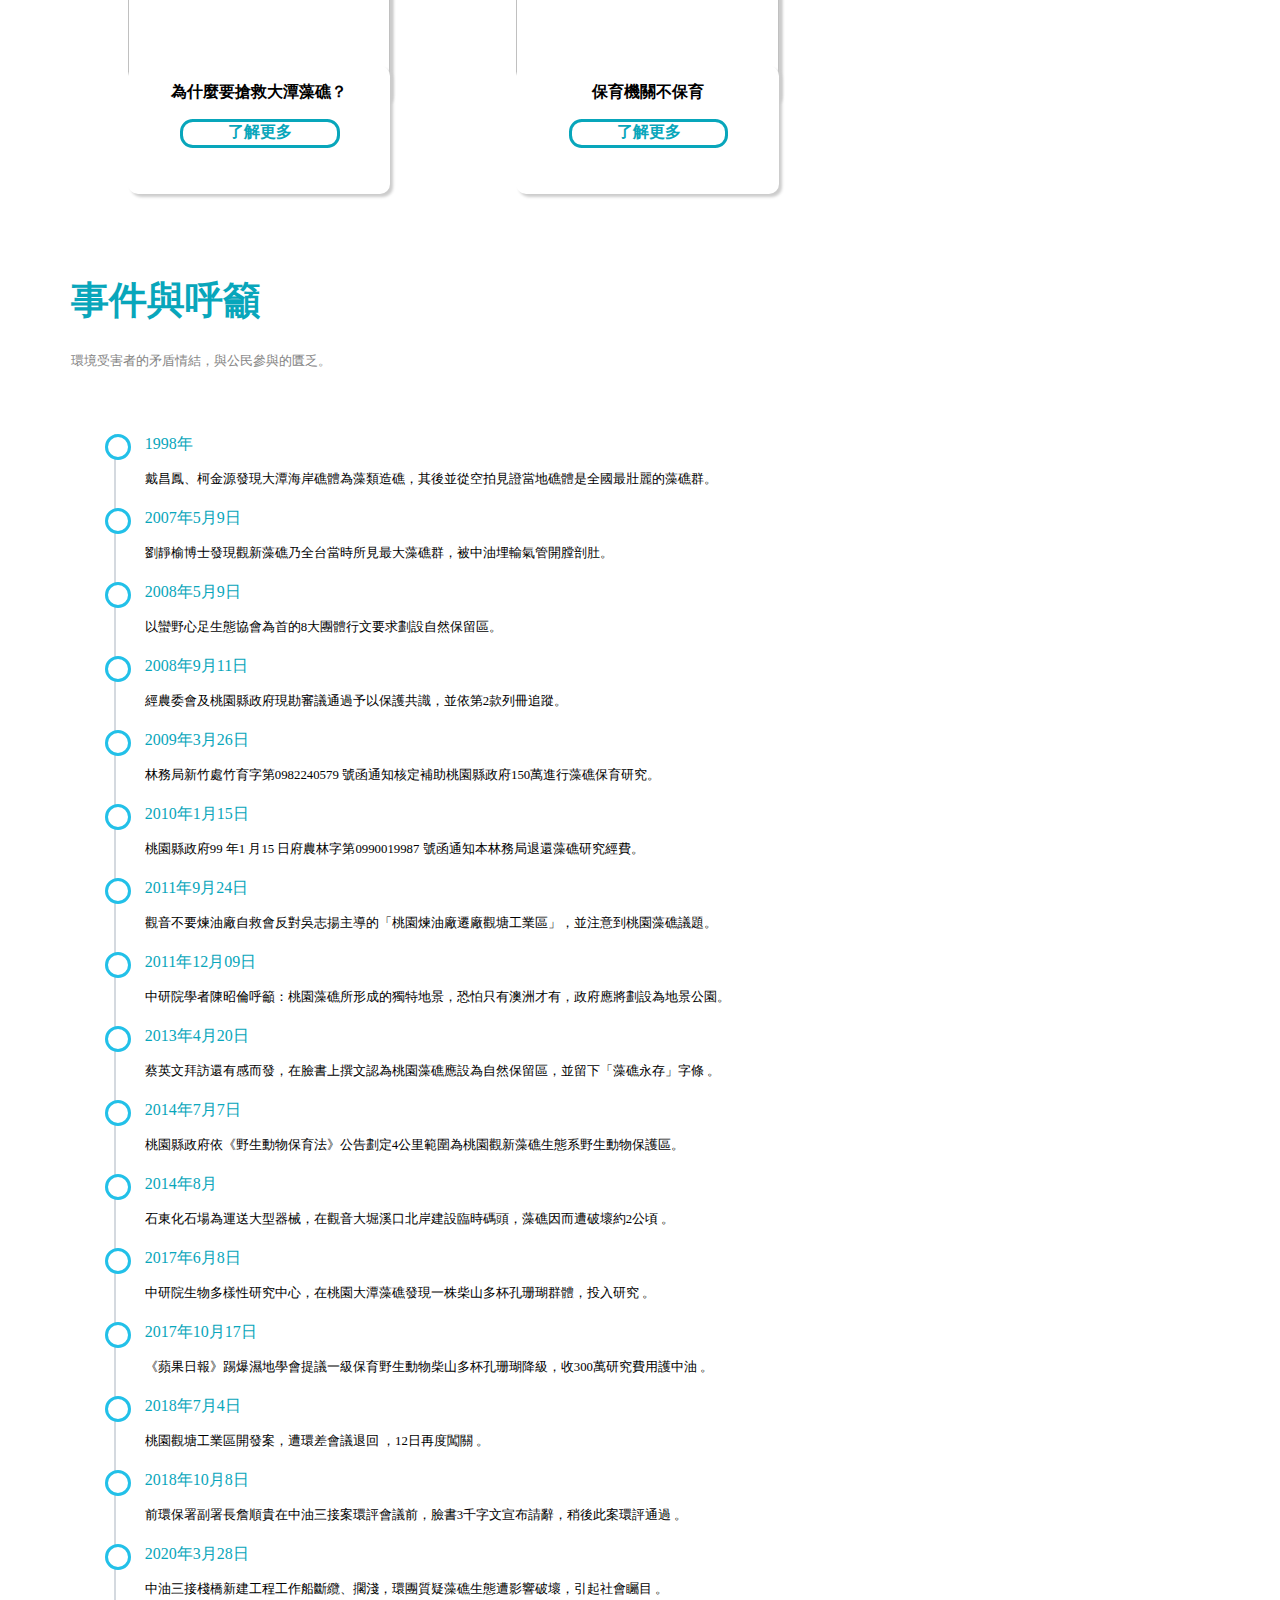
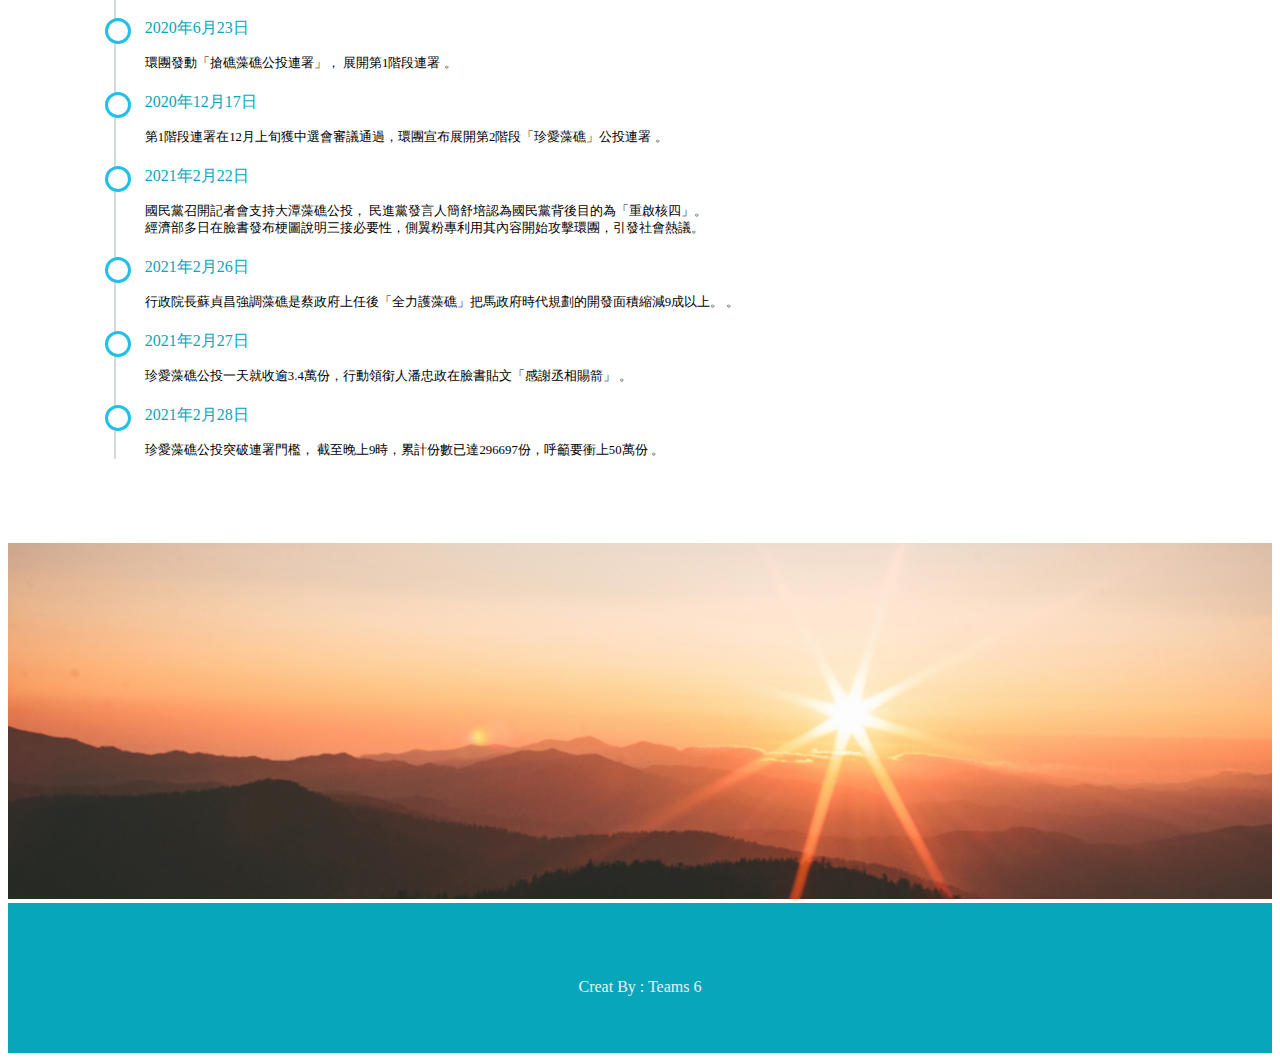
==== commit c406f5ad: "Update index.html" ====
--- a/index.html
+++ b/index.html
@@ -39,6 +39,7 @@
                         <option value="0%">中部投票率</option>
                         <option value="0%">南部投票率</option>
                         <option value="0%">東部投票率</option>
+                        <option value="0%">離島投票率</option>
                     </select>
                     <select id="frontselect_2">
                         <option>所有縣市</option>
@@ -187,8 +188,7 @@
     <div>
         <h1 class="content" id="i3">事件與呼籲</h1>
         <p class="content_1">環境受害者的矛盾情結，與公民參與的匱乏。</p>
-
-
+        <p id="space_1"></p>
         <div class="row">
             <ul class="timeline">
                 <li>
@@ -310,7 +310,9 @@
       </div>
     </div>
   </div>
+  
 </body>
 </html>
-
-<!-- https://referendums.2021.nat.gov.tw/?themeId=79b8adc5242fb9232566f29a3114eddd&voteType=REF&caseType=N&dataLevel=N -->
+<!-- 
+https://referendums.2021.nat.gov.tw/?themeId=79b8adc5242fb9232566f29a3114eddd&voteType=REF&caseType=N&dataLevel=N -->
+
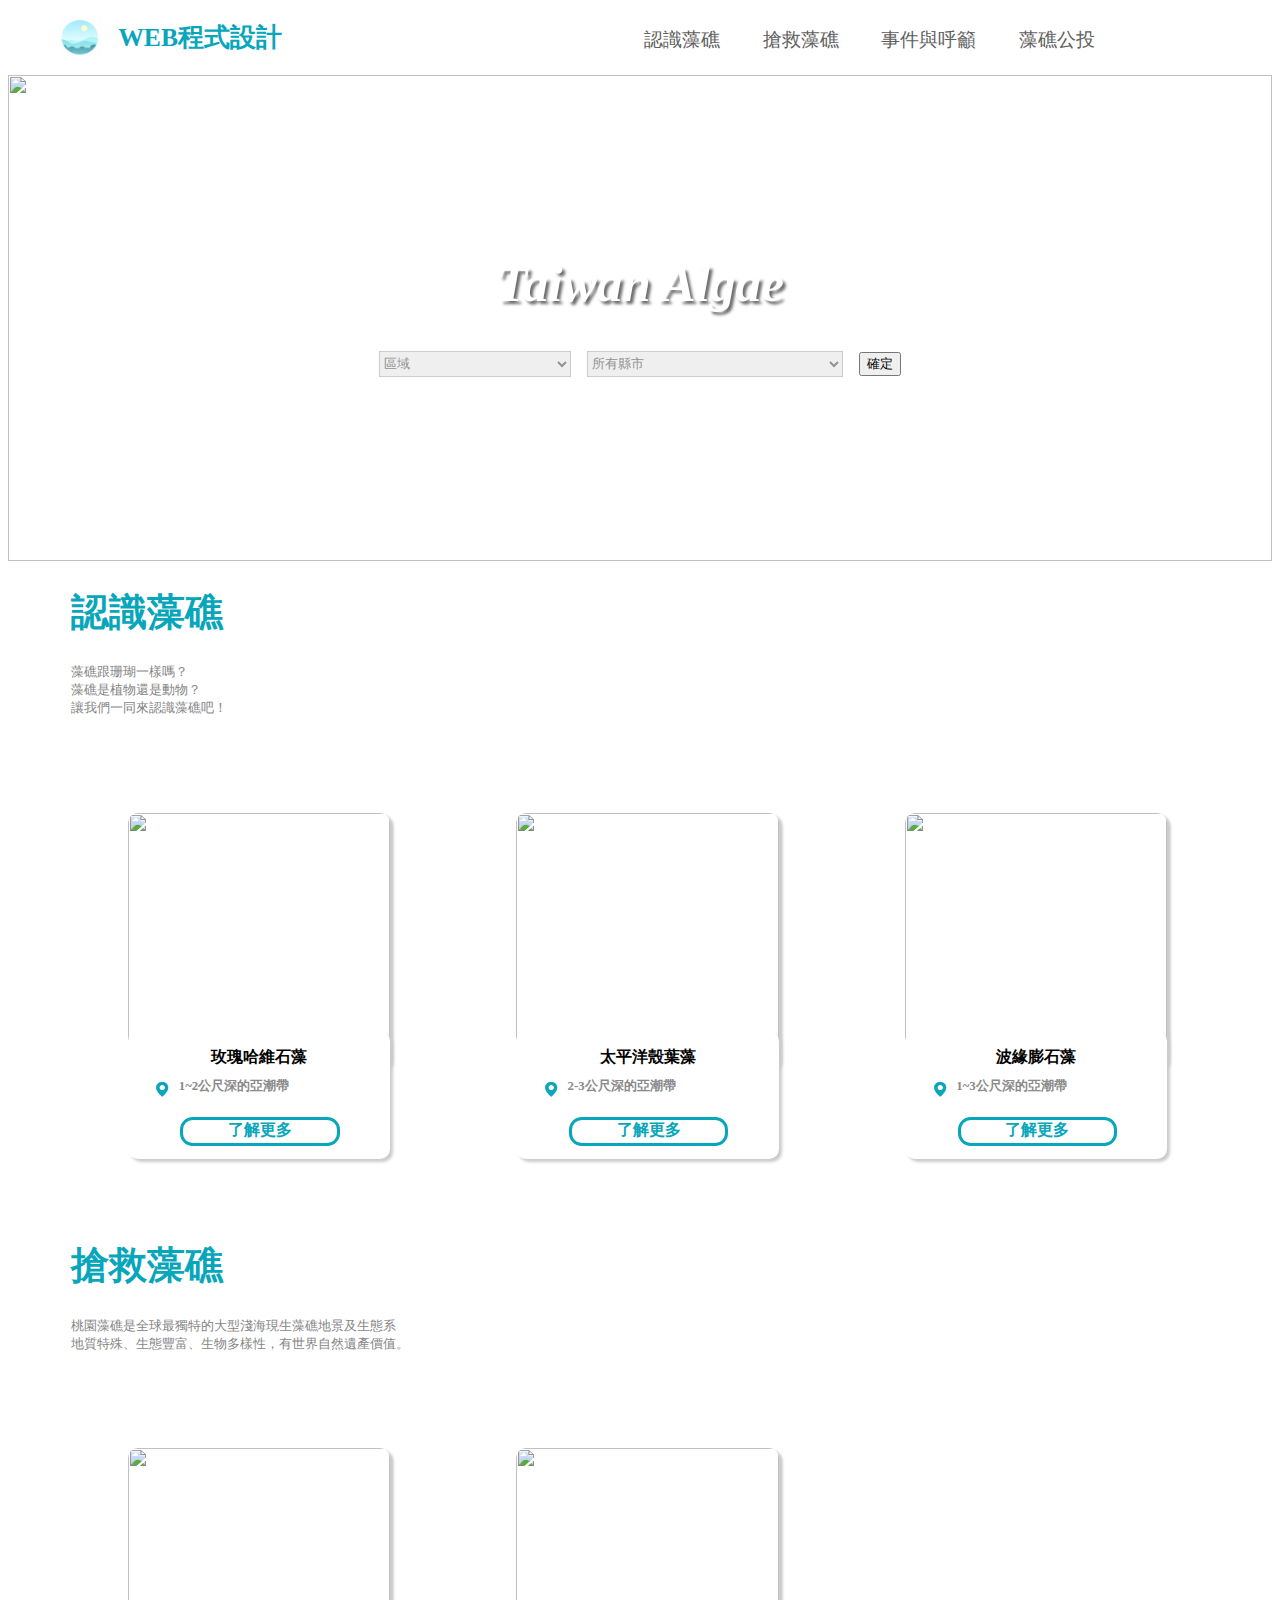
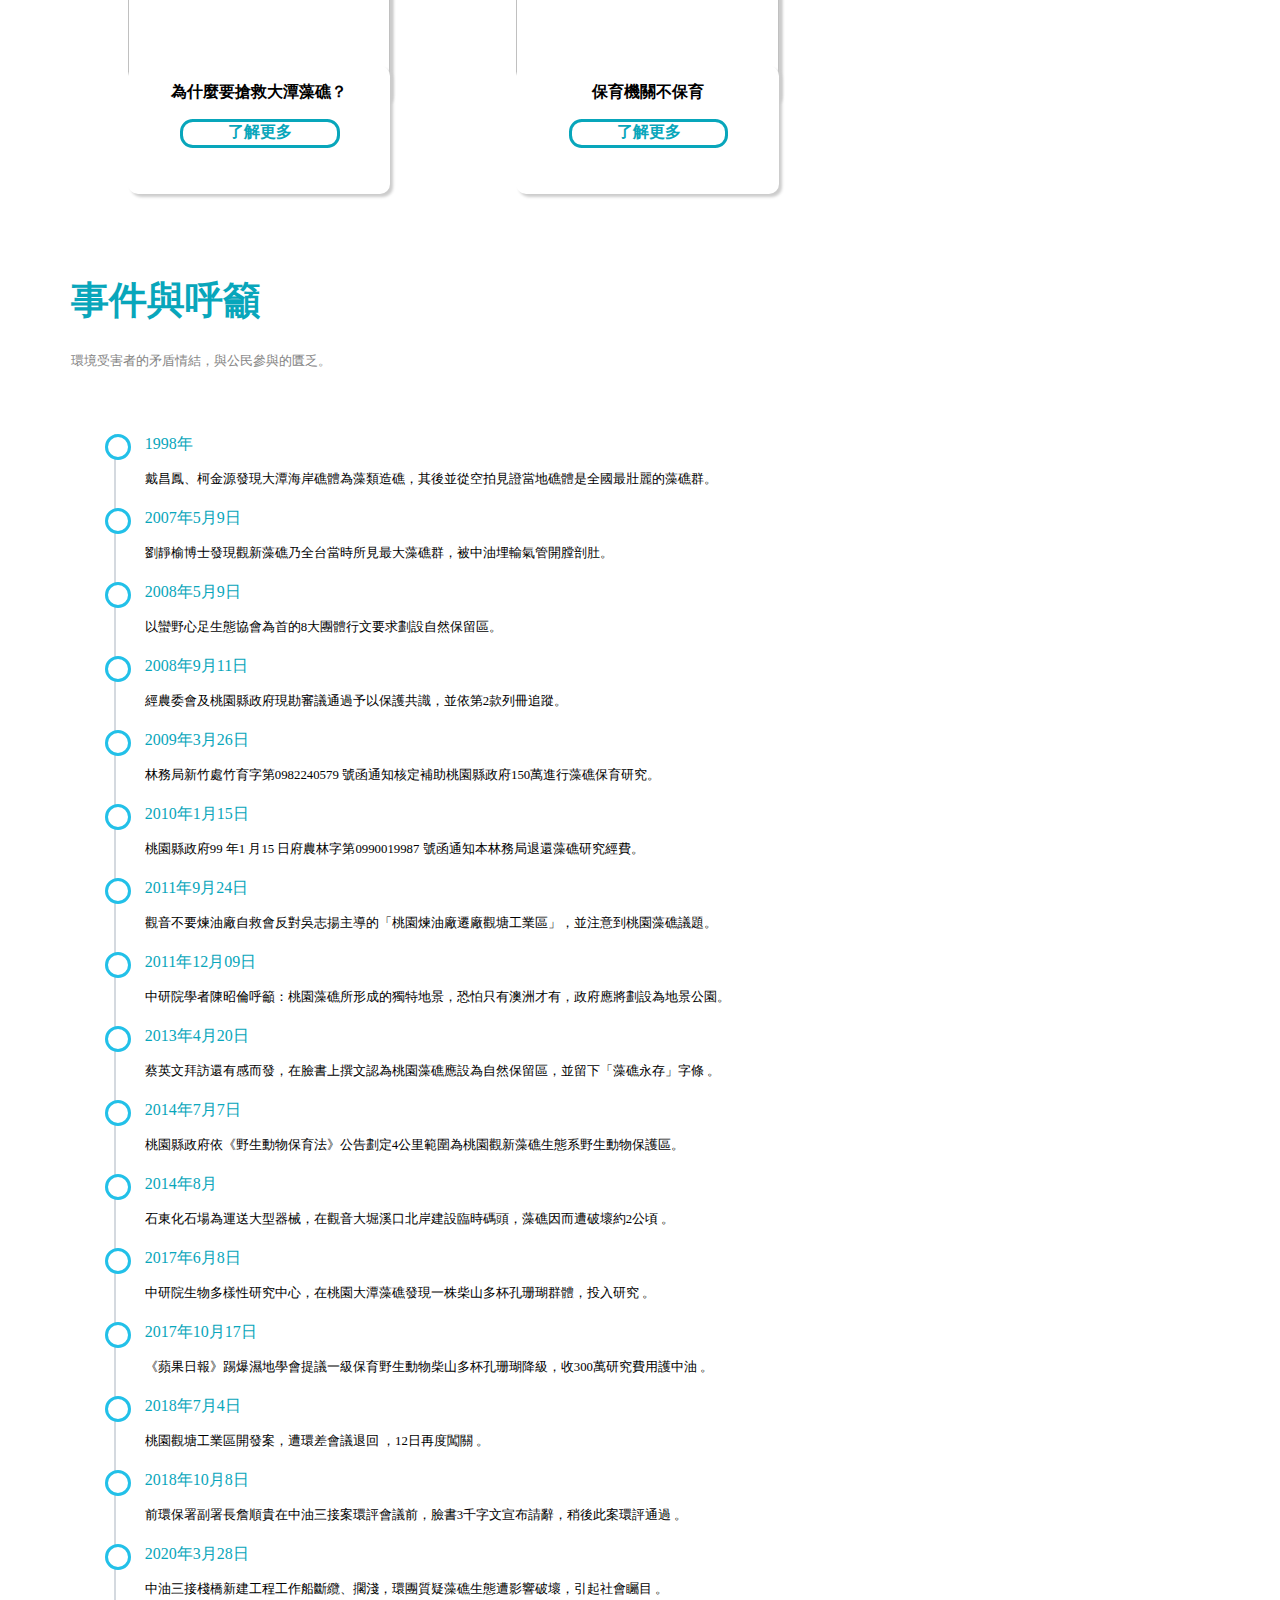
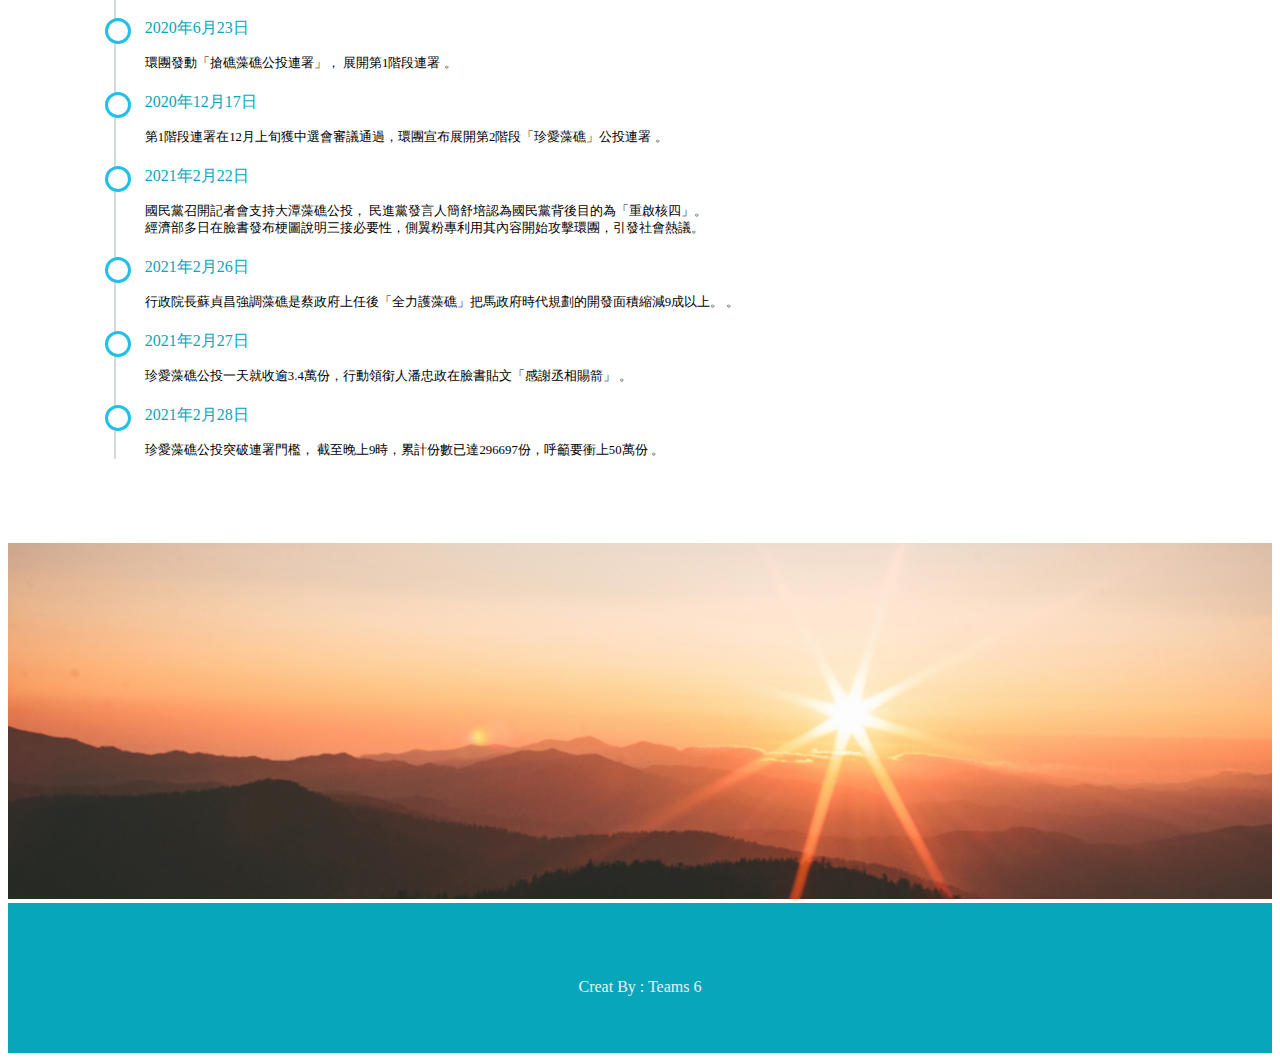
==== commit 02fa4c59: "Add files via upload" ====
--- a/index.html
+++ b/index.html
@@ -4,7 +4,8 @@
 	<title>index</title>
 	<link href="./css/Style.css" rel="stylesheet">
     <script src="./js/index.js"></script>
-    <title>雲端應用服務從0到1</title>
+    <!-- <title>雲端應用服務從0到1</title> -->
+    <title>WEB程式設計</title>
     <meta charset="utf-8">
     <link href="./css/modal.css"  rel="stylesheet">
     <link href="./css/timeline.css"  rel="stylesheet">
@@ -16,7 +17,8 @@
     <div>
         <span>
             <img src="photo/view.png" id="view">
-            <h1 id="Taiwan" >雲端應用服務從0到1</h1>
+            <!-- <h1 id="Taiwan" >雲端應用服務從0到1</h1> -->
+            <h1 id="Taiwan" >WEB程式設計</h1>
         </span>
         <span>
             <ul id="nav">
@@ -54,18 +56,6 @@
                     <progress id="N" value="32" max="100"></progress>
                     <div class="g-progress"></div>
                 </span>
-                <span>
-                    <progress id="N" value="32" max="100"></progress>
-                    <div class="g-progress"></div>
-                </span>
-                <span>
-                    <progress id="N" value="32" max="100"></progress>
-                    <div class="g-progress"></div>
-                </span>
-                <span>
-                    <progress id="N" value="32" max="100"></progress>
-                    <div class="g-progress"></div>
-                </span>
             </div> -->
         </div>
             <img src="photo/frontpapge.png" id="frontphoto">
@@ -299,7 +289,7 @@
           <h4 class="modal-title">藻礁公投</h4>
         </div>
         <div class="modal-body">
-          <p class="text-center">距離公投還有 <span id="date"></span></p>
+          <p class="text-center">距離公投已過 <span id="date"></span></p>
         </div>
         <div class="modal-footer">
           <button type="button" class="btn btn-default button" data-dismiss="modal">關閉</button>
@@ -310,9 +300,39 @@
       </div>
     </div>
   </div>
+
+  <div class="modal fade" tabindex="-1" role="dialog" id="rate_modal">
+    <div class="modal-dialog" role="document">
+      <div class="modal-content">
+        <div class="modal-header">
+          <h4 class="modal-title">投票率</h4>
+        </div>
+
+        <div class="modal-body" id="rate">
+            <p class="text-center" style="display: block; margin-right: 3vw;"><span id="area_name"></span></p>
+            <div style="background: #bbb;"></div>
+            <p>無效票</p>
+            <div style="background: #FFCDB2;"></div>
+            <p>不同意票</p>
+            <div style="background: #B5838D;"></div>
+            <p>同意票</p>
+            <span style="display: block;">
+                <div  id="rateGra" class="g-progress"></div>
+            </span>
+        </div>
+
+        <div class="modal-footer">
+          <button type="button" class="btn btn-default button" data-dismiss="modal">關閉</button>
+          <a href="https://referendums.2021.nat.gov.tw/?themeId=aad5b411b067a25611f7082f8fd6807c&voteType=REF&caseType=N&dataLevel=N">
+              <button type="button" class="btn btn-primary button">詳細資料</button>
+            </a>
+        </div>
+      </div>
+    </div>
+  </div>
   
 </body>
 </html>
-<!-- 
-https://referendums.2021.nat.gov.tw/?themeId=79b8adc5242fb9232566f29a3114eddd&voteType=REF&caseType=N&dataLevel=N -->
-
+
+<!-- https://referendums.2021.nat.gov.tw/?themeId=79b8adc5242fb9232566f29a3114eddd&voteType=REF&caseType=N&dataLevel=N -->
+
--- a/css/Style.css
+++ b/css/Style.css
@@ -86,7 +86,7 @@
     width: 160px;
     height: 160px;
     border-radius: 50%;
-    background: conic-gradient(#FFCDB2 0, #FFCDB2 70%, #B5838D 25%, #B5838D);
+    background: conic-gradient(#bbb 0%, #bbb 0%, #FFCDB2 0%, #FFCDB2 0%, #B5838D 0%);
 }
 .content{
     font-weight:bolder;
